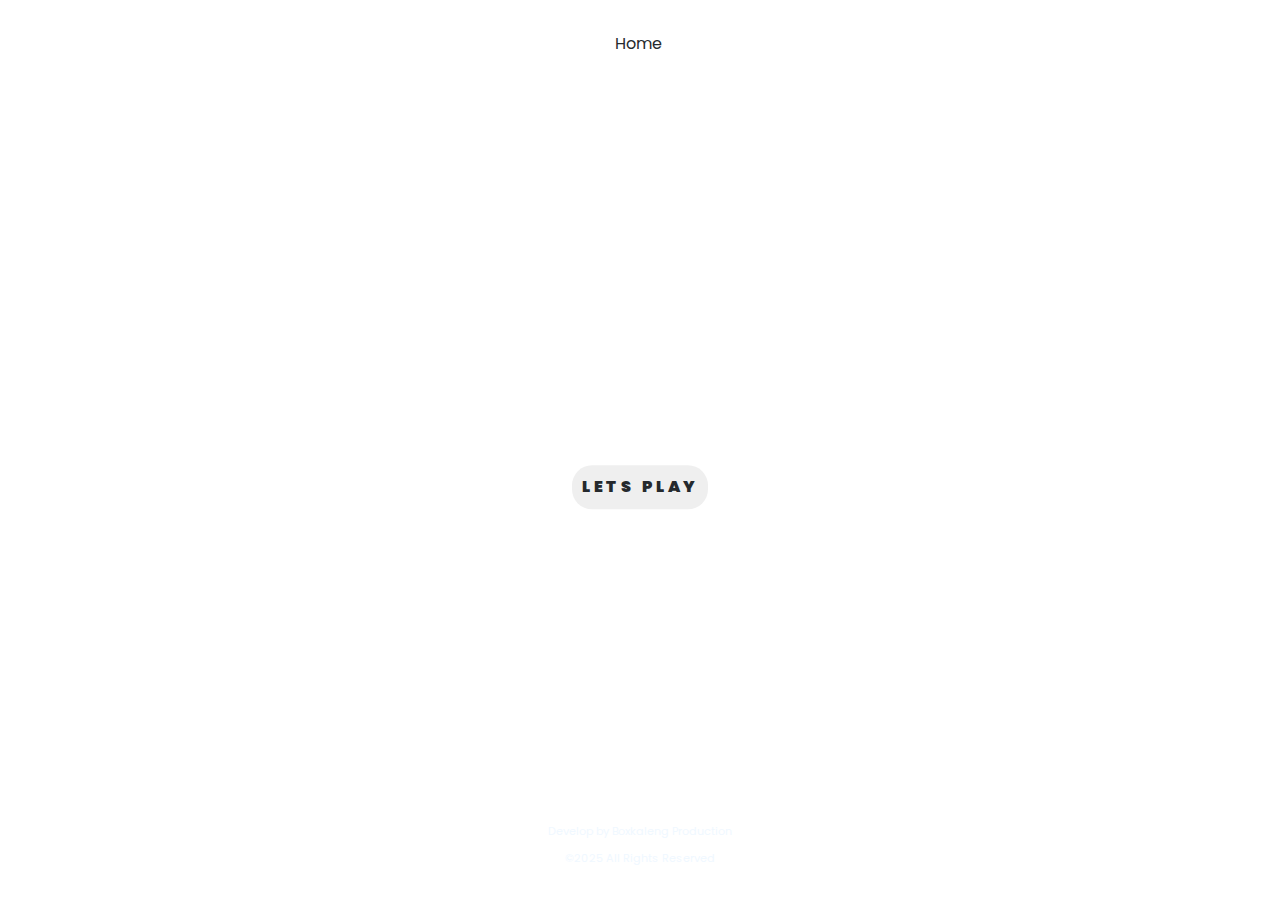
==== js-game/index.html @ 19cc73c7 "add js folder for new project revofun" ====
<!DOCTYPE html>
<html lang="en">
  <head>
    <meta charset="UTF-8" />
    <meta name="viewport" content="width=device-width, initial-scale=1.0" />
    <title>RevoFun</title>
    <link rel="stylesheet" href="style.css" />
    <!--google fonts-->
    <style>
      @import url("https://fonts.googleapis.com/css2?family=Poppins:ital,wght@0,100;0,200;0,300;0,400;0,500;0,600;0,700;0,800;0,900;1,100;1,200;1,300;1,400;1,500;1,600;1,700;1,800;1,900&display=swap");
    </style>
    <link href="https://cdn.jsdelivr.net/npm/bootstrap@5.3.3/dist/css/bootstrap.min.css" rel="stylesheet" />
  </head>
  <body>
    <header>
        <a href="index.html" class="logo">RevoFun</a>
        <div class="menu-toggle" id="menu-toggle">&#9776;</div>
        <nav id="navbar">
          <a href="index.html" class="active">Home</a>
          <a href="scissors.html">Rock Paper Scissors</a>
          <a href="clicker.html">Clicker</a>
          <a href="magic-number.html">Magic Number</a>
        </nav>
      </header>
    <div class="welcome">
      <h1>Welcome to Mini Games</h1>
      <h2>Adventures in the Real world</h2>
      <button class="lets-play">Lets Play</button>
    </div>
    <script>
        const toggle = document.getElementById('menu-toggle');
        const navbar = document.querySelector('header nav');
      
        toggle.addEventListener('click', () => {
          navbar.classList.toggle('active');
        });
      </script>
      
  </body>
  <footer>
    <div class="footer">
    <p> Develop by Boxkaleng Production <br>
    <p>&copy;2025 All Rights Reserved</p>
    </p>
    </div>
  </footer>
  <script src="https://cdn.jsdelivr.net/npm/bootstrap@5.3.3/dist/js/bootstrap.bundle.min.js"></script>
</html>
---- js-game/style.css ----
* {
  margin: 0;
  padding: 0;
  box-sizing: border-box;
  font-family: "Poppins", sans-serif;
}

body {
  min-height: 100vh;
  background: url(/img/assets/joystick.png);
  display: flex;
  justify-content: center;
  background-size: cover;
  background-position: center;
}

header {
  position: absolute;
  top: 0;
  left: 0;
  width: 100%;
  padding: 20px 100px;
  display: flex;
  justify-content: space-between;
  align-items: center;
  z-index: 1000;
}

header .logo {
  color: white;
  font-weight: 700;
  text-decoration: none;
  font-size: 2em;
  text-transform: uppercase;
  letter-spacing: 2px;
}

nav {
  display: flex;
  gap: 20px;
}

nav a {
  text-decoration: none;
  color: white;
  margin-left: 20px;
  border-radius: 20px;
  padding: 10px;
}

header nav a:hover,
header nav a.active {
  background: white;
  color: #25292d;
}

.menu-toggle {
  display: none;
  font-size: 28px;
  color: white;
  cursor: pointer;
}

/* Responsive styles */
@media (max-width: 768px) {
  header {
    padding: 20px 40px;
  }

  .menu-toggle {
    display: block;
  }

  nav {
    display: none;
    flex-direction: column;
    position: absolute;
    top: 80px;
    right: 40px;
    background: rgba(0, 0, 0, 0.85);
    padding: 10px 20px;
    border-radius: 10px;
    z-index: 999;
  }

  nav.active {
    display: flex;
  }

  nav a {
    margin: 10px 0;
  }
}

.welcome {
  position: absolute;
  width: 60%;
  top: 50%;
  left: 50%;
  transform: translate(-50%, -50%);
  text-align: center;
}

.welcome h1 {
  color: white;
  font-size: 1.5em;
  font-weight: 1000;
  letter-spacing: 0.1em;
  text-transform: uppercase;
}

.welcome h2 {
  color: white;
  font-size: small;
  font-weight: 200;
}

.welcome .lets-play {
  border: none;
  color: #25292d;
  padding: 10px;
  border-radius: 20px;
  font-size: 1em;
  font-weight: 1000;
  margin-top: 15px;
  letter-spacing: 0.2em;
  text-transform: uppercase;
}

.welcome .lets-play:hover {
  background: #25292d;
  color: white;
}

footer {
  color: aliceblue;
  bottom: 0;
  width: 100%;
  padding: 20px;
  display: flex;
  justify-content: center;
  position: absolute;
}

.footer p {
  text-align: center;
  line-height: 1;
  font-size: 0.7em;
}
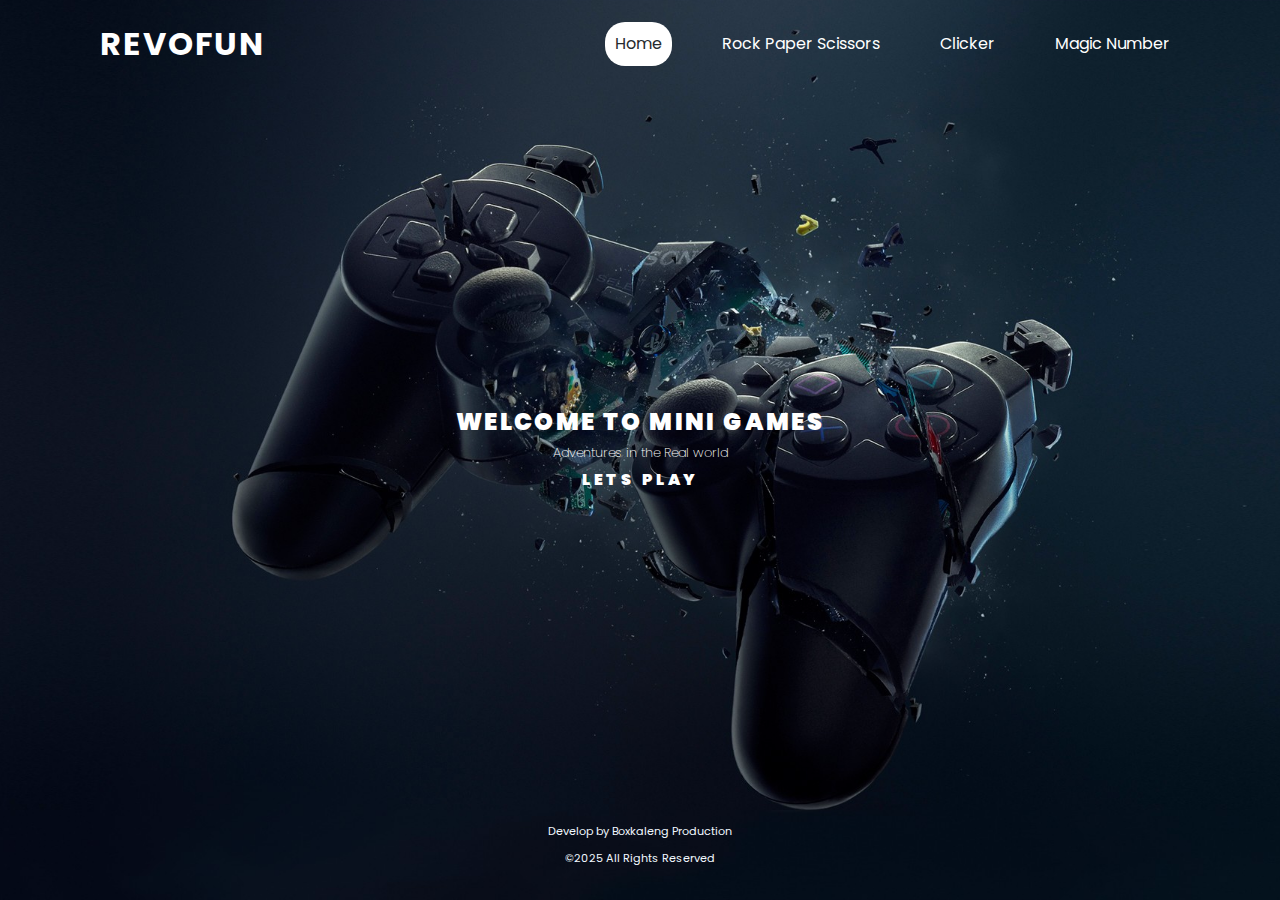
==== commit d6b78fef: "add button for back to home" ====
--- a/js-game/index.html
+++ b/js-game/index.html
@@ -25,7 +25,7 @@
     <div class="welcome">
       <h1>Welcome to Mini Games</h1>
       <h2>Adventures in the Real world</h2>
-      <button class="lets-play">Lets Play</button>
+      <a href="scissors.html" class="lets-play">Lets Play</a>
     </div>
     <script>
         const toggle = document.getElementById('menu-toggle');
@@ -45,4 +45,5 @@
     </div>
   </footer>
   <script src="https://cdn.jsdelivr.net/npm/bootstrap@5.3.3/dist/js/bootstrap.bundle.min.js"></script>
+  <script src="scissors.js"></script>
 </html>
--- a/js-game/style.css
+++ b/js-game/style.css
@@ -7,7 +7,7 @@
 
 body {
   min-height: 100vh;
-  background: url(/img/assets/joystick.png);
+  background: url(../js-game/assets/joystick.png);
   display: flex;
   justify-content: center;
   background-size: cover;
@@ -117,7 +117,7 @@
 
 .welcome .lets-play {
   border: none;
-  color: #25292d;
+  color: #ffffff;
   padding: 10px;
   border-radius: 20px;
   font-size: 1em;
@@ -125,10 +125,11 @@
   margin-top: 15px;
   letter-spacing: 0.2em;
   text-transform: uppercase;
+  text-decoration: none;
 }
 
 .welcome .lets-play:hover {
-  background: #25292d;
+  background: #51db6a;
   color: white;
 }
 
